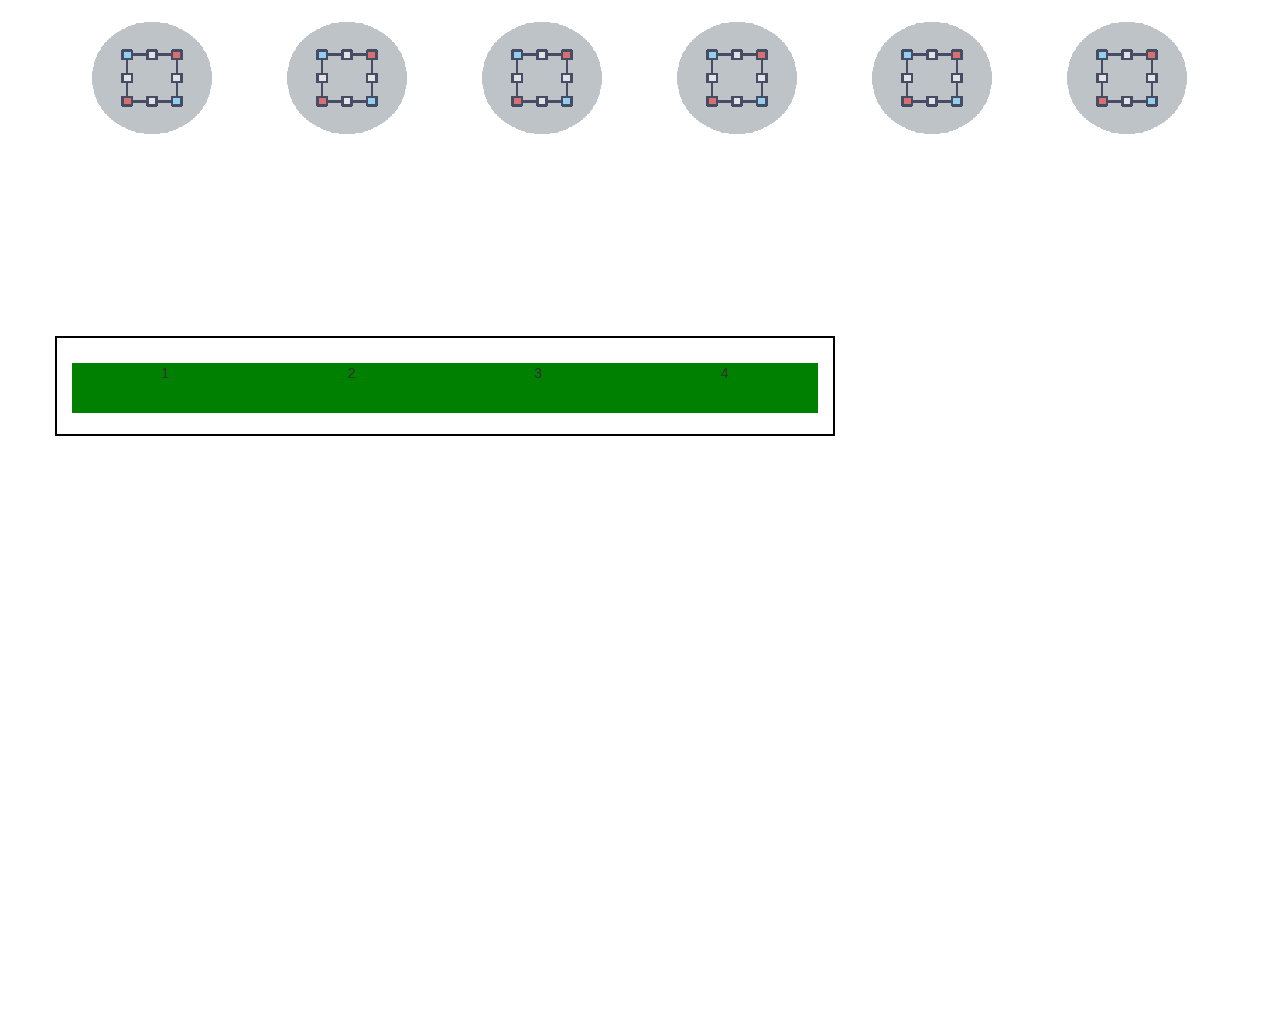
==== lesson-10/index.html @ b22bd26f "Структурировал под уроки" ====
<!DOCTYPE html>
<html lang="ru">
  <head>
    <meta charset="utf-8">
    <meta http-equiv="X-UA-Compatible" content="IE=edge">
    <meta name="viewport" content="width=device-width, initial-scale=1">
    <!-- The above 3 meta tags *must* come first in the head; any other head content must come *after* these tags -->
    <title>Мой сайт в сети</title>

    <!-- Bootstrap -->
    <link href="css/bootstrap.min.css" rel="stylesheet">
    <link rel="stylesheet" href="css/style.css">

    <!-- HTML5 shim and Respond.js for IE8 support of HTML5 elements and media queries -->
    <!-- WARNING: Respond.js doesn't work if you view the page via file:// -->
    <!--[if lt IE 9]>
      <script src="https://oss.maxcdn.com/html5shiv/3.7.3/html5shiv.min.js"></script>
      <script src="https://oss.maxcdn.com/respond/1.4.2/respond.min.js"></script>
    <![endif]-->
  </head>
  <body>
    <section id="main">
      <div class="container">
        <div class="row text-center">
          <div class="col-lg-2 col-md-4 col-sm-6 col-xs-12"><img src="transform1.png" alt=""></div>
          <div class="col-lg-2 col-md-4 col-sm-6 col-xs-12"><img src="transform1.png" alt=""></div>
          <div class="col-lg-2 col-md-4 col-sm-6 col-xs-12"><img src="transform1.png" alt=""></div>
          <div class="col-lg-2 col-md-4 col-sm-6 col-xs-12"><img src="transform1.png" alt=""></div>
          <div class="col-lg-2 col-md-4 col-sm-6 col-xs-12"><img src="transform1.png" alt=""></div>
          <div class="col-lg-2 col-md-4 col-sm-6 col-xs-12"><img src="transform1.png" alt=""></div>
        </div>
      </div>
    </section>
    <section id="example">
      <div class="container">
        <div class="row text-center">
          <div class="box col-lg-8">
            <div class="element col-lg-3">1</div>
            <div class="element col-lg-3">2</div>
            <div class="element col-lg-3">3</div>
            <div class="element col-lg-3">4</div>
          </div>
        </div>
      </div>
    </section>
    <!-- jQuery (necessary for Bootstrap's JavaScript plugins) -->
    <script src="https://ajax.googleapis.com/ajax/libs/jquery/1.12.4/jquery.min.js"></script>
    <!-- Include all compiled plugins (below), or include individual files as needed -->
    <script src="js/bootstrap.min.js"></script>
  </body>
</html>
---- lesson-10/css/style.css ----
body {
	margin-top: 20px;
}
section#example {
	height: 100vh;
	padding-top: 200px;
}
.box {
	height: 100px;
	border: 2px solid #000;
}
.element {
	height: 50px;
	background-color: green;
	margin-top: 25px;
}
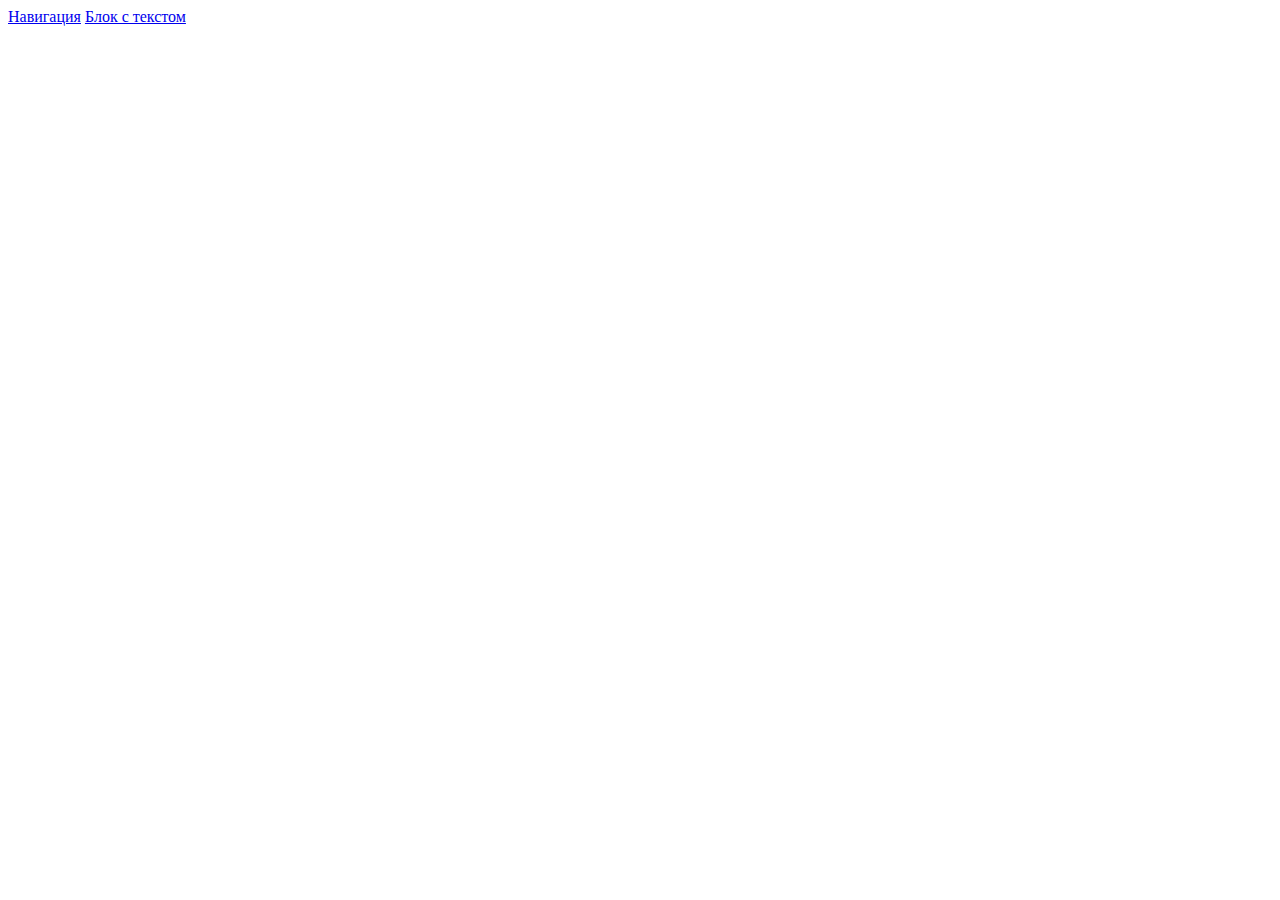
==== commit c2d8a374: "Добавил урок 11" ====
--- a/lesson-10/index.html
+++ b/lesson-10/index.html
@@ -1,51 +1,11 @@
 <!DOCTYPE html>
-<html lang="ru">
-  <head>
-    <meta charset="utf-8">
-    <meta http-equiv="X-UA-Compatible" content="IE=edge">
-    <meta name="viewport" content="width=device-width, initial-scale=1">
-    <!-- The above 3 meta tags *must* come first in the head; any other head content must come *after* these tags -->
-    <title>Мой сайт в сети</title>
-
-    <!-- Bootstrap -->
-    <link href="css/bootstrap.min.css" rel="stylesheet">
-    <link rel="stylesheet" href="css/style.css">
-
-    <!-- HTML5 shim and Respond.js for IE8 support of HTML5 elements and media queries -->
-    <!-- WARNING: Respond.js doesn't work if you view the page via file:// -->
-    <!--[if lt IE 9]>
-      <script src="https://oss.maxcdn.com/html5shiv/3.7.3/html5shiv.min.js"></script>
-      <script src="https://oss.maxcdn.com/respond/1.4.2/respond.min.js"></script>
-    <![endif]-->
-  </head>
-  <body>
-    <section id="main">
-      <div class="container">
-        <div class="row text-center">
-          <div class="col-lg-2 col-md-4 col-sm-6 col-xs-12"><img src="transform1.png" alt=""></div>
-          <div class="col-lg-2 col-md-4 col-sm-6 col-xs-12"><img src="transform1.png" alt=""></div>
-          <div class="col-lg-2 col-md-4 col-sm-6 col-xs-12"><img src="transform1.png" alt=""></div>
-          <div class="col-lg-2 col-md-4 col-sm-6 col-xs-12"><img src="transform1.png" alt=""></div>
-          <div class="col-lg-2 col-md-4 col-sm-6 col-xs-12"><img src="transform1.png" alt=""></div>
-          <div class="col-lg-2 col-md-4 col-sm-6 col-xs-12"><img src="transform1.png" alt=""></div>
-        </div>
-      </div>
-    </section>
-    <section id="example">
-      <div class="container">
-        <div class="row text-center">
-          <div class="box col-lg-8">
-            <div class="element col-lg-3">1</div>
-            <div class="element col-lg-3">2</div>
-            <div class="element col-lg-3">3</div>
-            <div class="element col-lg-3">4</div>
-          </div>
-        </div>
-      </div>
-    </section>
-    <!-- jQuery (necessary for Bootstrap's JavaScript plugins) -->
-    <script src="https://ajax.googleapis.com/ajax/libs/jquery/1.12.4/jquery.min.js"></script>
-    <!-- Include all compiled plugins (below), or include individual files as needed -->
-    <script src="js/bootstrap.min.js"></script>
-  </body>
+<html lang="en">
+<head>
+	<meta charset="UTF-8">
+	<title>Document</title>
+</head>
+<body>
+	<a href="menu/header-menu.html">Навигация</a>
+	<a href="popup/popup.html">Блок с текстом</a>
+</body>
 </html>